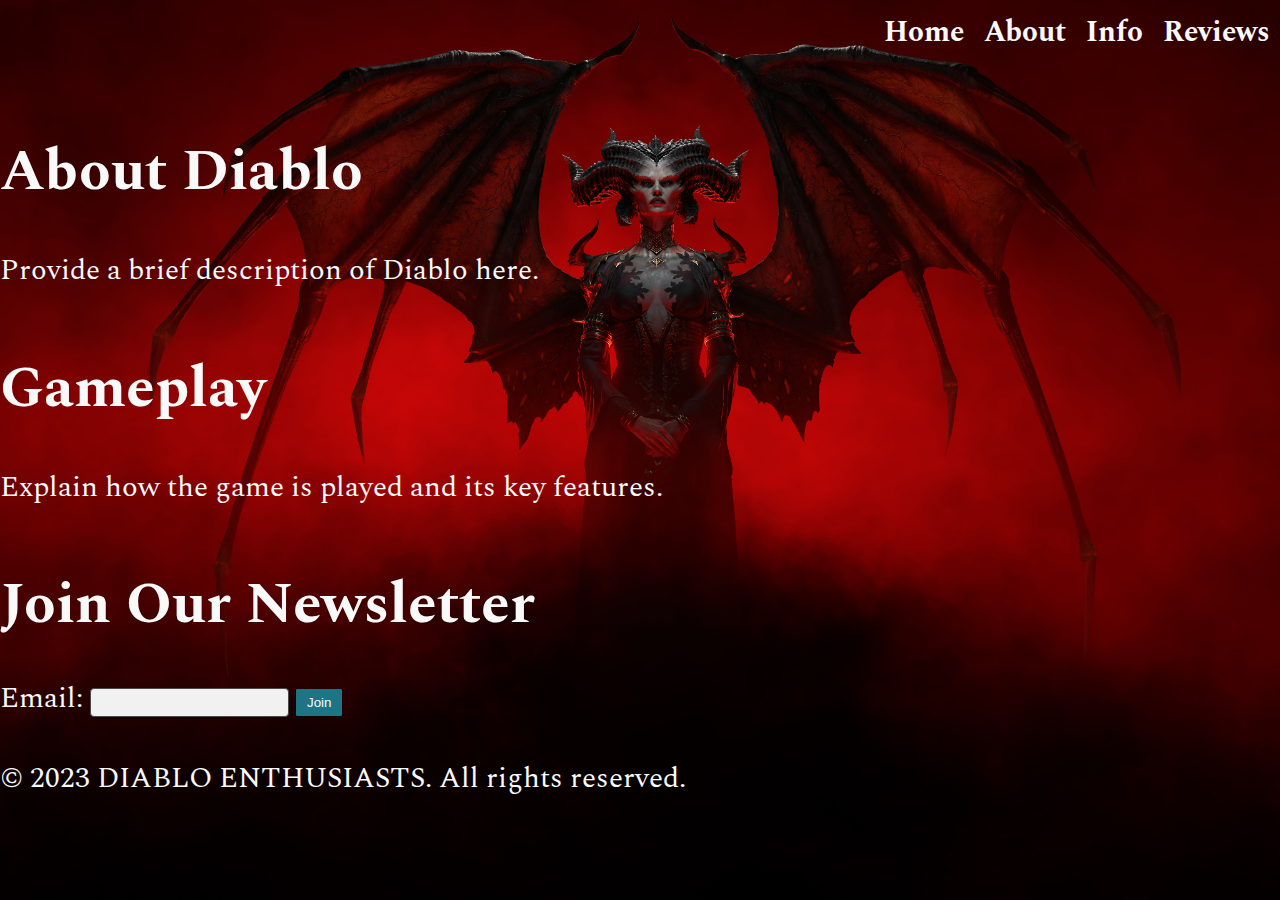
==== index.html @ 3d28d5b6 "update img" ====
<!DOCTYPE html>
<html lang="en">
<head>
    <meta charset="UTF-8">
    <meta http-equiv="X-UA-Compatible" content="IE=edge">
    <meta name="viewport" content="width=device-width, initial-scale=1.0">
    <title>Diablo</title>
    <link rel="stylesheet" href="css/styles.css">
    <link href="https://fonts.googleapis.com/css2?family=Spectral:wght@400;700&display=swap" rel="stylesheet">

</head>
<body>
    <div class="top-bar">
        <nav class="navbar">
            <ul>
                <!-- Links for nav -->
                <li><a href="Home.html">Home</a></li>
                <li><a href="about.html">About</a></li>
                <li><a href="info.html">Info</a></li>
                <li><a href="reviews.html">Reviews</a></li>
            </ul>
        </nav>
    </div>

    <header>
    </header>

<script src="/js/data.js"></script>

    <!-- putting MEDIA HERE -->
    <section id="about">
        <h2>About Diablo</h2>
        <p>Provide a brief description of Diablo here.</p>
    </section>
    
    <section id="gameplay">
        <h2>Gameplay</h2>
        <p>Explain how the game is played and its key features.</p>
    </section>
    
    <section id="screenshots">
        <!-- <h2>Screenshots and Media</h2>
        <img src="screenshot1.jpg" alt="Screenshot 1">
        <img src="screenshot2.jpg" alt="Screenshot 2"> -->
        <!-- You can add more images, videos, or embeds here -->
    </section>
    
    <section id="newsletter">
        <h2>Join Our Newsletter</h2>
        <form id="newsletterForm" action="https://httpbin.org/post" method="POST">
            <label for="email">Email:</label>
            <input type="email" id="email" name="email" required>
            <input type="hidden" name="Sangjune Lee" value="Sangjune Lee">
            <button type="submit" id="joinButton">Join</button>
        </form>
    </section>
    
    <footer>
        <p>&copy; 2023 DIABLO ENTHUSIASTS. All rights reserved.</p>
    </footer>
    <script src="/js/data.js"></script>

</body>
</html>
---- css/styles.css ----
/* Sakura.css v1.3.1
 * ================
 * Minimal css theme.
 * Project: https://github.com/oxalorg/sakura/
 */
/* Body */
/*Top Bar*/
.top-bar {
    color: #f9f9f9;
    padding: 0;
}

/*Nav Bar*/
.navbar {
    background-color: transparent;
    padding: 10px;
    display: flex; /* Use flexbox for alignment */
    justify-content: flex-end; /* Align items to the right */
}

.navbar ul {
    list-style: none;
    margin: 0;
    padding: 0;
    display: flex; /* Use flexbox for alignment */
    align-items: center; /* Center vertically within the navbar */
}

.navbar li {
    margin-right: 20px;
    display: inline;
}

.navbar a {
    text-decoration: none;
    color: #f9f9f9;
    font-weight: bold;
}

.navbar a:hover {
    color: #982c61;
}

.top-bar, .navbar {
    top: 0;
    width: 100%;
}
ul {
    list-style-type: none;
    margin: 0;
    padding: 0;
  }
/*Body*/

body {
    margin-top: 70px; /* Adjust this value to match the combined heights of the top bar and navbar */
    padding-top: 30px; /* Add padding to content to prevent overlap */
}

body {
    background: url('./Lilith.jpg') no-repeat center center fixed;
    background-size: cover;
    color: #f9f9f9;
    margin: 0;
    padding: 0;
    font-size: 1.8rem;
    line-height: 1.618;
    font-family: 'Spectral', serif;}

h1, h2, h3, h4, h5, h6 {
    font-family: 'Spectral', serif;    font-weight: 700;
    margin-top: 3rem;
    margin-bottom: 1.5rem;
}

h1 { font-size: 2.35em; }
h2 { font-size: 2em; }
h3 { font-size: 1.75em; }
h4 { font-size: 1.5em; }
h5 { font-size: 1.25em; }
h6 { font-size: 1em; }

p { margin-bottom: 2.5rem; }

a { text-decoration: none; color: #1d7484; }
a:hover { color: #982c61; }

ul { padding-left: 1.4em; margin-bottom: 2.5rem; }
li { margin-bottom: 0.4em; }

blockquote {
    margin-left: 0;
    padding: 0.8em;
    border-left: 5px solid #1d7484;
    margin-bottom: 2.5rem;
    background-color: #f1f1f1;
}

img, video { max-width: 100%; margin-bottom: 2.5rem; }

/* Buttons */
.button, button, input[type="submit"], input[type="reset"], input[type="button"] {
    display: inline-block;
    padding: 5px 10px;
    text-align: center;
    text-decoration: none;
    white-space: nowrap;
    background-color: #1d7484;
    color: #f9f9f9;
    border: 1px solid #1d7484;
    cursor: pointer;
    border-radius: 1px;
    box-sizing: border-box;
}

.button:focus:enabled, .button:hover:enabled,
button:focus:enabled, button:hover:enabled,
input[type="submit"]:focus:enabled, input[type="submit"]:hover:enabled,
input[type="reset"]:focus:enabled, input[type="reset"]:hover:enabled,
input[type="button"]:focus:enabled, input[type="button"]:hover:enabled {
    background-color: #982c61;
    border-color: #982c61;
    color: #f9f9f9;
    outline: 0;
}

/* Form Elements */
input, textarea {
    border: 1px solid #4a4a4a;
    color: #4a4a4a;
    padding: 6px 10px;
    margin-bottom: 10px;
    background-color: #f1f1f1;
    border-radius: 4px;
    box-sizing: border-box;
}

input:focus, textarea:focus {
    border: 1px solid #1d7484;
    outline: 0;
}

/* Miscellaneous */
hr { border-color: #1d7484; }
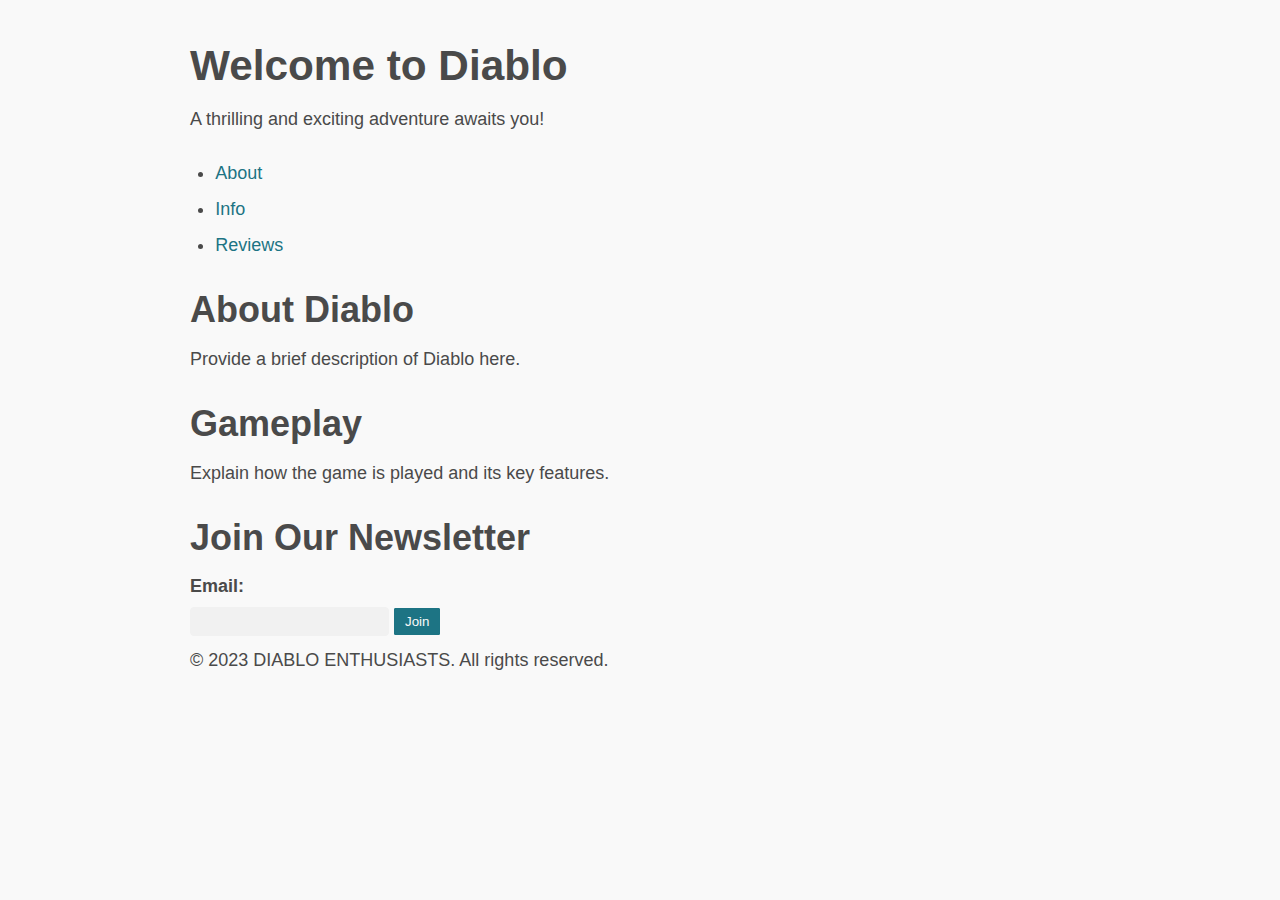
==== commit f685733a: "update" ====
--- a/index.html
+++ b/index.html
@@ -6,27 +6,22 @@
     <meta name="viewport" content="width=device-width, initial-scale=1.0">
     <title>Diablo</title>
     <link rel="stylesheet" href="css/styles.css">
-    <link href="https://fonts.googleapis.com/css2?family=Spectral:wght@400;700&display=swap" rel="stylesheet">
-
 </head>
 <body>
-    <div class="top-bar">
-        <nav class="navbar">
-            <ul>
-                <!-- Links for nav -->
-                <li><a href="Home.html">Home</a></li>
-                <li><a href="about.html">About</a></li>
-                <li><a href="info.html">Info</a></li>
-                <li><a href="reviews.html">Reviews</a></li>
-            </ul>
-        </nav>
-    </div>
+    <header>
+        <h1>Welcome to Diablo</h1>
+        <p>A thrilling and exciting adventure awaits you!</p>
+    </header>
+    <script src="/js/data.js"></script>
 
-    <header>
-    </header>
-
-<script src="/js/data.js"></script>
-
+    <nav>
+        <ul>
+            <!-- Links for nav -->
+            <li><a href="about.html">About</a></li>
+            <li><a href="info.html">Info</a></li>
+            <li><a href="reviews.html">Reviews</a></li>
+        </ul>
+    </nav>
     <!-- putting MEDIA HERE -->
     <section id="about">
         <h2>About Diablo</h2>
--- a/css/styles.css
+++ b/css/styles.css
@@ -1,106 +1,197 @@
-
 /* Sakura.css v1.3.1
  * ================
  * Minimal css theme.
  * Project: https://github.com/oxalorg/sakura/
  */
 /* Body */
-/*Top Bar*/
-.top-bar {
-    color: #f9f9f9;
-    padding: 0;
-}
-
-/*Nav Bar*/
-.navbar {
-    background-color: transparent;
-    padding: 10px;
-    display: flex; /* Use flexbox for alignment */
-    justify-content: flex-end; /* Align items to the right */
-}
-
-.navbar ul {
-    list-style: none;
-    margin: 0;
-    padding: 0;
-    display: flex; /* Use flexbox for alignment */
-    align-items: center; /* Center vertically within the navbar */
-}
-
-.navbar li {
-    margin-right: 20px;
-    display: inline;
-}
-
-.navbar a {
-    text-decoration: none;
-    color: #f9f9f9;
-    font-weight: bold;
-}
-
-.navbar a:hover {
-    color: #982c61;
-}
-
-.top-bar, .navbar {
-    top: 0;
-    width: 100%;
-}
-ul {
-    list-style-type: none;
-    margin: 0;
-    padding: 0;
-  }
-/*Body*/
-
-body {
-    margin-top: 70px; /* Adjust this value to match the combined heights of the top bar and navbar */
-    padding-top: 30px; /* Add padding to content to prevent overlap */
-}
-
-body {
-    background: url('./Lilith.jpg') no-repeat center center fixed;
-    background-size: cover;
-    color: #f9f9f9;
-    margin: 0;
-    padding: 0;
+html {
+    font-size: 62.5%;
+    font-family: -apple-system, BlinkMacSystemFont, "Segoe UI", Roboto, "Helvetica Neue", Arial,
+      "Noto Sans", sans-serif;
+  }
+  
+  body {
     font-size: 1.8rem;
     line-height: 1.618;
-    font-family: 'Spectral', serif;}
-
-h1, h2, h3, h4, h5, h6 {
-    font-family: 'Spectral', serif;    font-weight: 700;
+    max-width: 50em;
+    margin: auto;
+    color: #4a4a4a;
+    background-color: #f9f9f9;
+    padding: 13px;
+  }
+  
+  @media (max-width: 684px) {
+    body {
+      font-size: 1.53rem;
+    }
+  }
+  
+  @media (max-width: 382px) {
+    body {
+      font-size: 1.35rem;
+    }
+  }
+  
+  h1,
+  h2,
+  h3,
+  h4,
+  h5,
+  h6 {
+    line-height: 1.1;
+    font-family: -apple-system, BlinkMacSystemFont, "Segoe UI", Roboto, "Helvetica Neue", Arial,
+      "Noto Sans", sans-serif;
+    font-weight: 700;
     margin-top: 3rem;
     margin-bottom: 1.5rem;
-}
-
-h1 { font-size: 2.35em; }
-h2 { font-size: 2em; }
-h3 { font-size: 1.75em; }
-h4 { font-size: 1.5em; }
-h5 { font-size: 1.25em; }
-h6 { font-size: 1em; }
-
-p { margin-bottom: 2.5rem; }
-
-a { text-decoration: none; color: #1d7484; }
-a:hover { color: #982c61; }
-
-ul { padding-left: 1.4em; margin-bottom: 2.5rem; }
-li { margin-bottom: 0.4em; }
-
-blockquote {
-    margin-left: 0;
-    padding: 0.8em;
+    overflow-wrap: break-word;
+    word-wrap: break-word;
+    -ms-word-break: break-all;
+    word-break: break-word;
+  }
+  
+  h1 {
+    font-size: 2.35em;
+  }
+  
+  h2 {
+    font-size: 2em;
+  }
+  
+  h3 {
+    font-size: 1.75em;
+  }
+  
+  h4 {
+    font-size: 1.5em;
+  }
+  
+  h5 {
+    font-size: 1.25em;
+  }
+  
+  h6 {
+    font-size: 1em;
+  }
+  
+  p {
+    margin-top: 0px;
+    margin-bottom: 2.5rem;
+  }
+  
+  small,
+  sub,
+  sup {
+    font-size: 75%;
+  }
+  
+  hr {
+    border-color: #1d7484;
+  }
+  
+  a {
+    text-decoration: none;
+    color: #1d7484;
+  }
+  a:hover {
+    color: #982c61;
+    border-bottom: 2px solid #4a4a4a;
+  }
+  a:visited {
+    color: #144f5a;
+  }
+  
+  ul {
+    padding-left: 1.4em;
+    margin-top: 0px;
+    margin-bottom: 2.5rem;
+  }
+  
+  li {
+    margin-bottom: 0.4em;
+  }
+  
+  blockquote {
+    margin-left: 0px;
+    margin-right: 0px;
+    padding-left: 1em;
+    padding-top: 0.8em;
+    padding-bottom: 0.8em;
+    padding-right: 0.8em;
     border-left: 5px solid #1d7484;
     margin-bottom: 2.5rem;
     background-color: #f1f1f1;
-}
-
-img, video { max-width: 100%; margin-bottom: 2.5rem; }
-
-/* Buttons */
-.button, button, input[type="submit"], input[type="reset"], input[type="button"] {
+  }
+  
+  blockquote p {
+    margin-bottom: 0;
+  }
+  
+  img,
+  video {
+    height: auto;
+    max-width: 100%;
+    margin-top: 0px;
+    margin-bottom: 2.5rem;
+  }
+  
+  /* Pre and Code */
+  pre {
+    background-color: #f1f1f1;
+    display: block;
+    padding: 1em;
+    overflow-x: auto;
+    margin-top: 0px;
+    margin-bottom: 2.5rem;
+    font-size: 0.9em;
+  }
+  
+  code {
+    font-size: 0.9em;
+    padding: 0 0.5em;
+    background-color: #f1f1f1;
+    white-space: pre-wrap;
+  }
+  
+  pre > code {
+    padding: 0;
+    background-color: transparent;
+    white-space: pre;
+    font-size: 1em;
+  }
+  
+  /* Tables */
+  table {
+    text-align: justify;
+    width: 100%;
+    border-collapse: collapse;
+  }
+  
+  td,
+  th {
+    padding: 0.5em;
+    border-bottom: 1px solid #f1f1f1;
+  }
+  
+  /* Buttons, forms and input */
+  input,
+  textarea {
+    border: 1px solid #4a4a4a;
+  }
+  input:focus,
+  textarea:focus {
+    border: 1px solid #1d7484;
+  }
+  
+  textarea {
+    width: 100%;
+  }
+  
+  .button,
+  button,
+  input[type="submit"],
+  input[type="reset"],
+  input[type="button"] {
     display: inline-block;
     padding: 5px 10px;
     text-align: center;
@@ -108,38 +199,64 @@
     white-space: nowrap;
     background-color: #1d7484;
     color: #f9f9f9;
+    border-radius: 1px;
     border: 1px solid #1d7484;
     cursor: pointer;
-    border-radius: 1px;
     box-sizing: border-box;
-}
-
-.button:focus:enabled, .button:hover:enabled,
-button:focus:enabled, button:hover:enabled,
-input[type="submit"]:focus:enabled, input[type="submit"]:hover:enabled,
-input[type="reset"]:focus:enabled, input[type="reset"]:hover:enabled,
-input[type="button"]:focus:enabled, input[type="button"]:hover:enabled {
+  }
+  .button[disabled],
+  button[disabled],
+  input[type="submit"][disabled],
+  input[type="reset"][disabled],
+  input[type="button"][disabled] {
+    cursor: default;
+    opacity: 0.5;
+  }
+  .button:focus:enabled,
+  .button:hover:enabled,
+  button:focus:enabled,
+  button:hover:enabled,
+  input[type="submit"]:focus:enabled,
+  input[type="submit"]:hover:enabled,
+  input[type="reset"]:focus:enabled,
+  input[type="reset"]:hover:enabled,
+  input[type="button"]:focus:enabled,
+  input[type="button"]:hover:enabled {
     background-color: #982c61;
     border-color: #982c61;
     color: #f9f9f9;
     outline: 0;
-}
-
-/* Form Elements */
-input, textarea {
-    border: 1px solid #4a4a4a;
+  }
+  
+  textarea,
+  select,
+  input {
     color: #4a4a4a;
     padding: 6px 10px;
+    /* The 6px vertically centers text on FF, ignored by Webkit */
     margin-bottom: 10px;
     background-color: #f1f1f1;
+    border: 1px solid #f1f1f1;
     border-radius: 4px;
+    box-shadow: none;
     box-sizing: border-box;
-}
-
-input:focus, textarea:focus {
+  }
+  textarea:focus,
+  select:focus,
+  input:focus {
     border: 1px solid #1d7484;
     outline: 0;
-}
-
-/* Miscellaneous */
-hr { border-color: #1d7484; }
+  }
+  
+  input[type="checkbox"]:focus {
+    outline: 1px dotted #1d7484;
+  }
+  
+  label,
+  legend,
+  fieldset {
+    display: block;
+    margin-bottom: 0.5rem;
+    font-weight: 600;
+  }
+  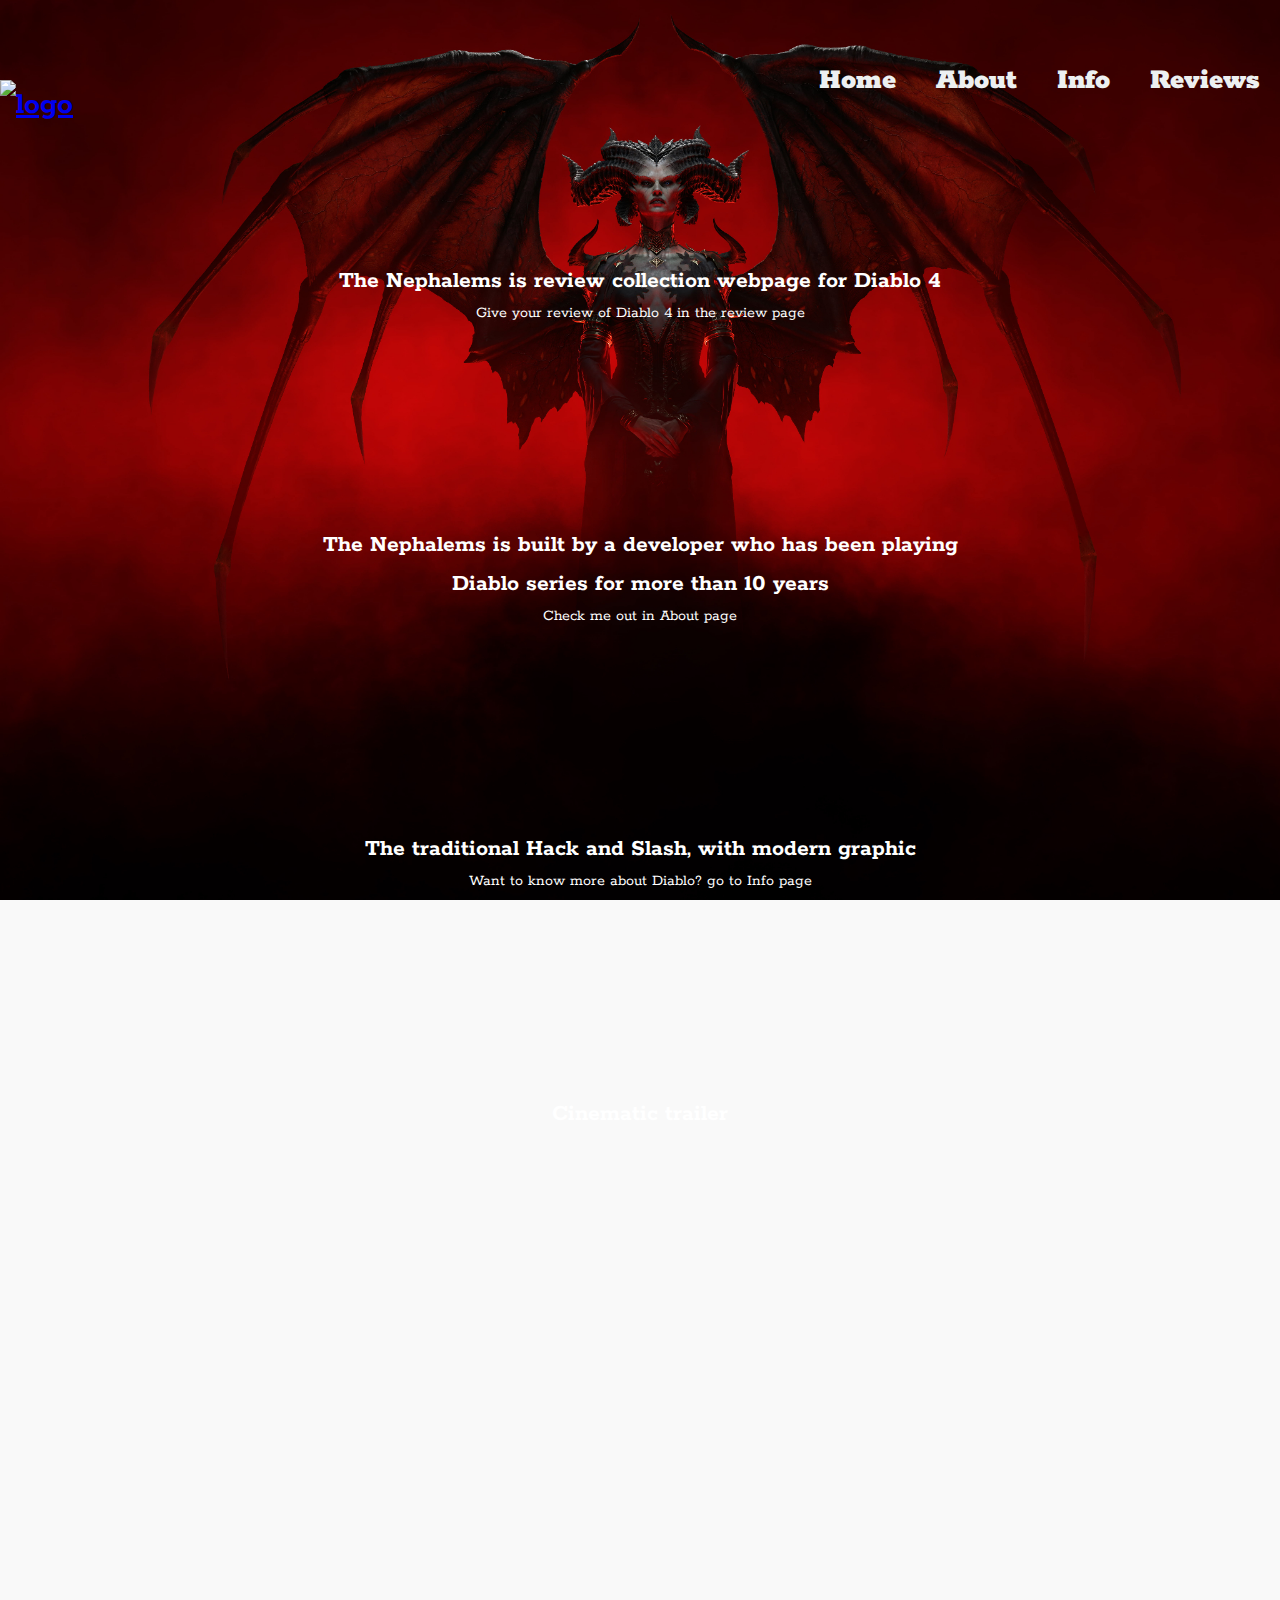
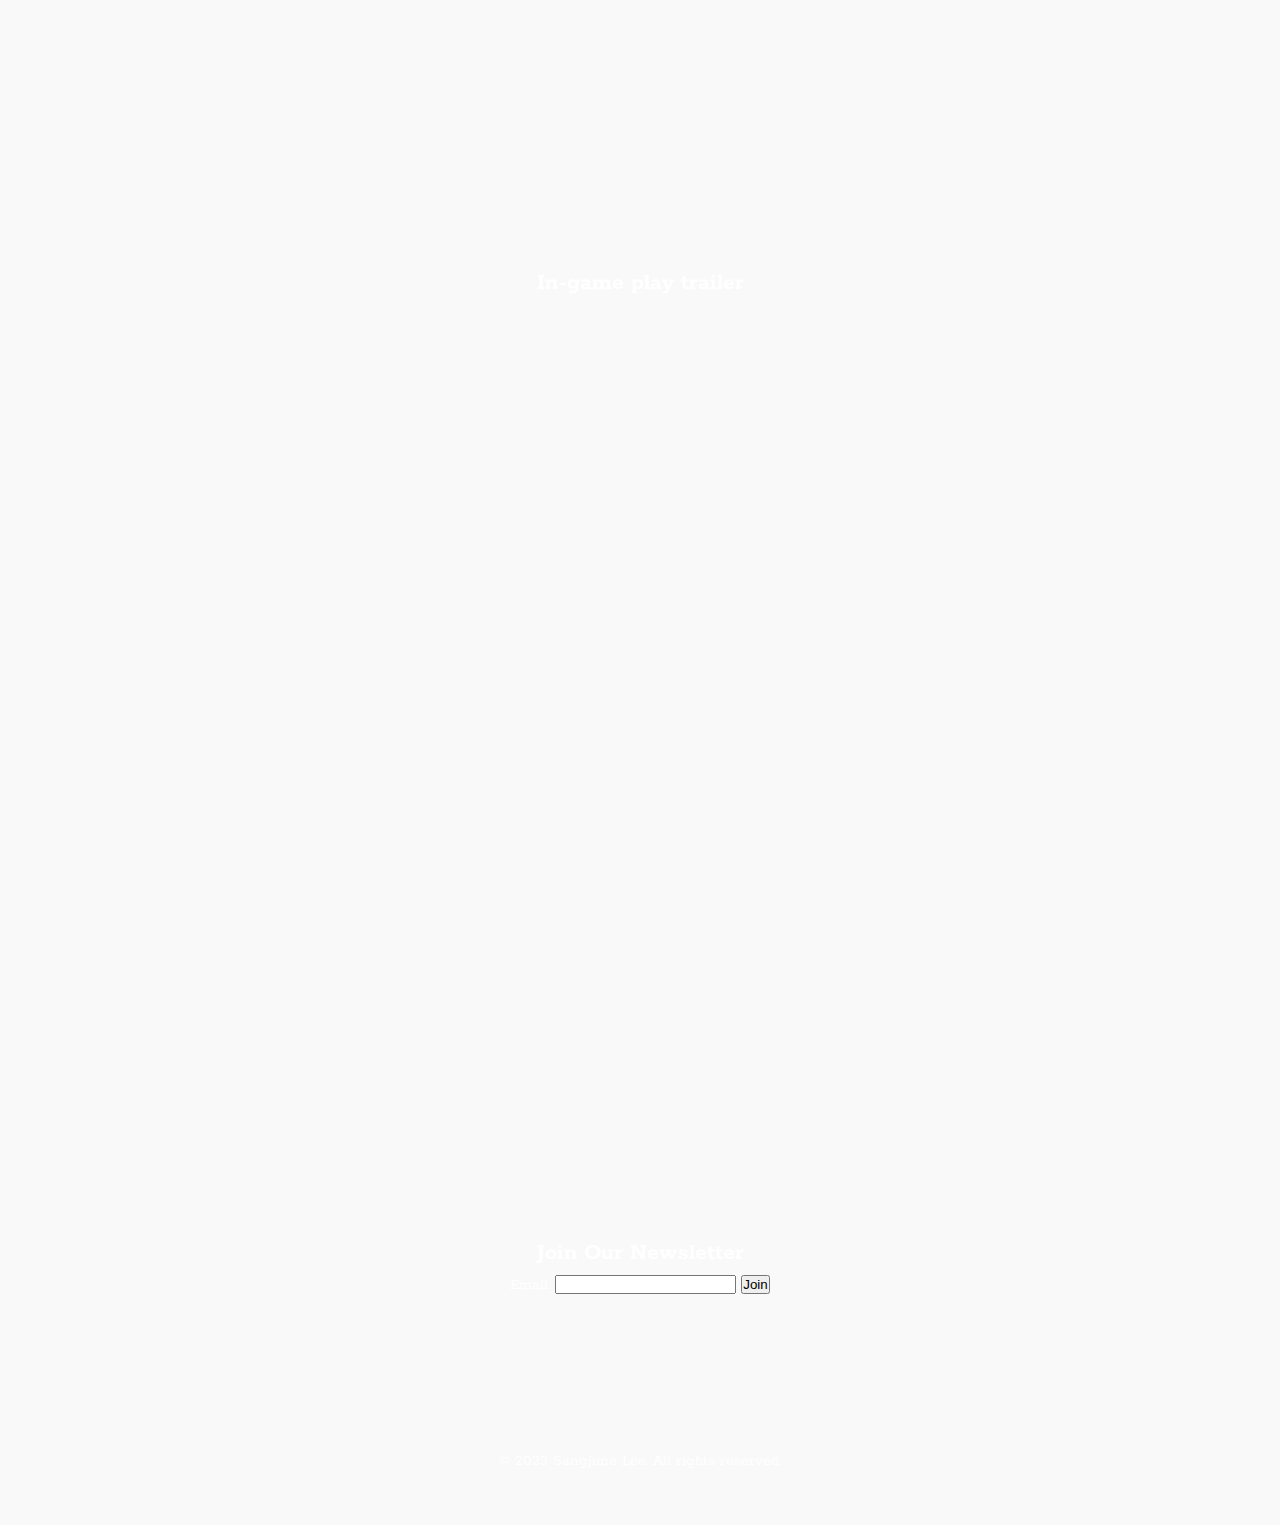
==== commit 2ba69ef3: "update" ====
--- a/index.html
+++ b/index.html
@@ -4,58 +4,85 @@
     <meta charset="UTF-8">
     <meta http-equiv="X-UA-Compatible" content="IE=edge">
     <meta name="viewport" content="width=device-width, initial-scale=1.0">
-    <title>Diablo</title>
-    <link rel="stylesheet" href="css/styles.css">
-</head>
-<body>
-    <header>
-        <h1>Welcome to Diablo</h1>
-        <p>A thrilling and exciting adventure awaits you!</p>
-    </header>
-    <script src="/js/data.js"></script>
 
-    <nav>
-        <ul>
-            <!-- Links for nav -->
-            <li><a href="about.html">About</a></li>
-            <li><a href="info.html">Info</a></li>
-            <li><a href="reviews.html">Reviews</a></li>
-        </ul>
-    </nav>
-    <!-- putting MEDIA HERE -->
-    <section id="about">
-        <h2>About Diablo</h2>
-        <p>Provide a brief description of Diablo here.</p>
-    </section>
-    
-    <section id="gameplay">
-        <h2>Gameplay</h2>
-        <p>Explain how the game is played and its key features.</p>
-    </section>
-    
-    <section id="screenshots">
-        <!-- <h2>Screenshots and Media</h2>
-        <img src="screenshot1.jpg" alt="Screenshot 1">
-        <img src="screenshot2.jpg" alt="Screenshot 2"> -->
-        <!-- You can add more images, videos, or embeds here -->
-    </section>
-    
-    <section id="newsletter">
-        <h2>Join Our Newsletter</h2>
-        <form id="newsletterForm" action="https://httpbin.org/post" method="POST">
-            <label for="email">Email:</label>
-            <input type="email" id="email" name="email" required>
-            <input type="hidden" name="Sangjune Lee" value="Sangjune Lee">
-            <button type="submit" id="joinButton">Join</button>
-        </form>
-    </section>
-    
-    <footer>
-        <p>&copy; 2023 DIABLO ENTHUSIASTS. All rights reserved.</p>
-    </footer>
-    <script src="/js/data.js"></script>
-
-</body>
-</html>
+    <!-- WEB TITLE -->
+    <title>The Nephalems</title>
+    <!-- CSS -->
+    <link rel="stylesheet" href="css/styles.css"> 
+    <!-- FAVICON -->
+    <link rel="icon" type="image/png" href="./css/pngwing.com.png">
+    <!-- google fonts -->
+    <link href="https://fonts.googleapis.com/css2?family=Rokkitt:wght@400;700&display=swap" rel="stylesheet">
 
 
+</head>
+
+        <header>
+            <h1>
+                <a href ="index.html" ><img src ="./css/Diablo_Logo.png"  alt = "logo" class= "logo-img"></a>
+            </h1>
+        <nav>
+            <ul class = "nav__links">
+                <li><a href="index.html">Home</a></li>
+                <li><a href="about.html">About</a></li>
+                <li><a href="info.html">Info</a></li>
+                <li><a href="reviews.html">Reviews</a></li>
+            </ul>
+        </nav>
+        </header>
+
+
+
+
+        <body>
+
+        
+            <section id="leave-review" class="content-section">
+                <h2>The Nephalems is review collection webpage for Diablo 4</h2>
+                <p>Give your review of Diablo 4 in the review page</p>
+            </section>
+
+            <section id="about-description" class="content-section">
+                <h2>The Nephalems is built by a developer who has been playing</h2>
+                <h2>Diablo series for more than 10 years</h2>
+
+                <p>Check me out in About page</p>
+            </section>
+
+
+            <section id="learn-play" class="content-section">
+                <h2>The traditional Hack and Slash, with modern graphic</h2>
+                <p>Want to know more about Diablo? go to Info page</p>
+            </section>
+        
+    
+
+            <section id="video" class="content-section">
+                <h2>Cinematic trailer</h2>
+                <div class="video-wrapper">
+                    <iframe width="1267" height="721" src="https://www.youtube.com/embed/9bRWIdOMfro" title="Diablo IV Announce Cinematic | By Three They Come" frameborder="0" allow="accelerometer; autoplay; clipboard-write; encrypted-media; gyroscope; picture-in-picture; web-share" allowfullscreen></iframe> 
+                </div>
+                <h2>In-game play trailer</h2>
+                <div class="video-wrapper">
+                    <iframe width="1267" height="721" src="https://www.youtube.com/embed/7RdDpqCmjb4" title="Diablo IV Official Gameplay Trailer" frameborder="0" allow="accelerometer; autoplay; clipboard-write; encrypted-media; gyroscope; picture-in-picture; web-share" allowfullscreen></iframe>                </div>
+            </section>
+        
+            <section id="newsletter" class="content-section">
+                <h2>Join Our Newsletter</h2>
+                <form id="newsletterForm" action="https://httpbin.org/post" method="POST">
+                    <label for="email">Email:</label>
+                    <input type="email" id="email" name="email" required>
+                    <input type="hidden" name="Sangjune Lee" value="Sangjune Lee">
+                    <button type="submit" id="joinButton">Join</button>
+                </form>
+            </section>
+        </body>
+        
+        <footer>
+            <p>&copy; 2023 Sangjune Lee. All rights reserved.</p>
+        </footer>
+        <script src="/js/data.js"></script>
+        </html>
+        
+
+
--- a/css/styles.css
+++ b/css/styles.css
@@ -2,261 +2,179 @@
  * ================
  * Minimal css theme.
  * Project: https://github.com/oxalorg/sakura/
+favicon diablo log from https://www.pngwing.com/en/free-png-nlrpl
+lilith image from https://www.wallpaperflare.com/diablo-4-lilith-diablo-blizzard-entertainment-wallpaper-yjbus
+diable logo image from https://blizzard.gamespress.com/BlizzConline-Co-Streamer-Asset-Pack
+History full image from https://www.purediablo.com/the-diablo-history-timeline
+Lilith and inarius pic is form https://www.mirror.co.uk/gaming/diablo-4-should-offline-mode-30363158
+Fieldboss image from https://cdn.vox-cdn.com/thumbor/OQXvMt4ETDN_Bk5_22YRdFwVL-s=/0x0:7296x4416/920x613/filters:focal(3065x1625:4231x2791):format(webp)/cdn.vox-cdn.com/uploads/chorus_image/image/65615824/Combat_Scosglen_Multiplayer_World_Boss_png_jpgcopy.0.jpg
  */
-/* Body */
-html {
-    font-size: 62.5%;
-    font-family: -apple-system, BlinkMacSystemFont, "Segoe UI", Roboto, "Helvetica Neue", Arial,
-      "Noto Sans", sans-serif;
+ /* Reset default margin and padding for all elements */
+/* Reset default margin and padding for all elements */
+* {
+  margin: 0;
+  padding: 0;
+  box-sizing: border-box;
+}
+
+/* Body styles */
+body {
+  font-family: "Rokkitt", sans-serif;
+  font-size: 1.0rem;
+  line-height: 1.618;
+  color: #FFFFFF;
+  background-image: url('/css/Lilith.jpg');
+  background-color: #f9f9f9;
+  background-repeat: no-repeat;
+  background-size: cover; /* Resize background image to cover entire container */
+  background-position: center center; /* Center the background image */
+  background-attachment: fixed; /* Prevent background from scrolling */
+  margin: 0; /* Remove default margin */
+}
+
+/* Header styles */
+header {
+  display: flex;
+  justify-content: space-between;
+  align-items: center;
+  padding: 30px 0;
+}
+
+/* Logo image styles */
+.logo-img {
+  margin-top: 50px;
+  width: 400px;
+  height: auto;
+}
+
+/* Navigation styles */
+.nav__links a,
+.cta,
+.overlay__content a {
+  font-weight: 1000;
+  color: #edf0f1;
+  text-decoration: none;
+}
+
+.nav__links {
+  list-style: none;
+  display: flex;
+  font-size: 30px;
+}
+
+.nav__links li {
+  padding: 0 20px;
+}
+
+.nav__links li a {
+  transition: all 0.3s ease 0s;
+}
+
+.nav__links li a:hover {
+  color: #0088a9;
+}
+
+/* Call to Action styles */
+.cta {
+  order: 2;
+  margin-left: 20px;
+  padding: 9px 25px;
+  background-color: rgba(0, 136, 169, 1);
+  border: none;
+  border-radius: 50px;
+  cursor: pointer;
+  transition: all 0.3s ease 0s;
+}
+
+.cta:hover {
+  background-color: rgba(0, 136, 169, 0.8);
+}
+
+/* Mobile Nav styles */
+.menu {
+  display: none;
+}
+
+/* Overlay styles */
+.overlay {
+  height: 100%;
+  width: 0;
+  position: fixed;
+  z-index: 1;
+  left: 0;
+  top: 0;
+  background-color: #24252a;
+  overflow-x: hidden;
+  transition: all 0.5s ease 0s;
+}
+
+.overlay--active {
+  width: 100%;
+}
+
+.overlay__content {
+  display: flex;
+  height: 100%;
+  flex-direction: column;
+  align-items: center;
+  justify-content: center;
+}
+
+.overlay a {
+  padding: 15px;
+  font-size: 36px;
+  display: block;
+  transition: all 0.3s ease 0s;
+}
+
+.overlay a:hover,
+.overlay a:focus {
+  color: #0088a9;
+}
+
+.overlay .close {
+  position: absolute;
+  top: 20px;
+  right: 45px;
+  font-size: 60px;
+  color: #edf0f1;
+}
+
+/* Responsive adjustments */
+@media screen and (max-height: 450px) {
+  .overlay a {
+    font-size: 20px;
   }
-  
-  body {
-    font-size: 1.8rem;
-    line-height: 1.618;
-    max-width: 50em;
-    margin: auto;
-    color: #4a4a4a;
-    background-color: #f9f9f9;
-    padding: 13px;
+  .overlay .close {
+    font-size: 40px;
+    top: 15px;
+    right: 35px;
   }
-  
-  @media (max-width: 684px) {
-    body {
-      font-size: 1.53rem;
-    }
-  }
-  
-  @media (max-width: 382px) {
-    body {
-      font-size: 1.35rem;
-    }
-  }
-  
-  h1,
-  h2,
-  h3,
-  h4,
-  h5,
-  h6 {
-    line-height: 1.1;
-    font-family: -apple-system, BlinkMacSystemFont, "Segoe UI", Roboto, "Helvetica Neue", Arial,
-      "Noto Sans", sans-serif;
-    font-weight: 700;
-    margin-top: 3rem;
-    margin-bottom: 1.5rem;
-    overflow-wrap: break-word;
-    word-wrap: break-word;
-    -ms-word-break: break-all;
-    word-break: break-word;
-  }
-  
-  h1 {
-    font-size: 2.35em;
-  }
-  
-  h2 {
-    font-size: 2em;
-  }
-  
-  h3 {
-    font-size: 1.75em;
-  }
-  
-  h4 {
-    font-size: 1.5em;
-  }
-  
-  h5 {
-    font-size: 1.25em;
-  }
-  
-  h6 {
-    font-size: 1em;
-  }
-  
-  p {
-    margin-top: 0px;
-    margin-bottom: 2.5rem;
-  }
-  
-  small,
-  sub,
-  sup {
-    font-size: 75%;
-  }
-  
-  hr {
-    border-color: #1d7484;
-  }
-  
-  a {
-    text-decoration: none;
-    color: #1d7484;
-  }
-  a:hover {
-    color: #982c61;
-    border-bottom: 2px solid #4a4a4a;
-  }
-  a:visited {
-    color: #144f5a;
-  }
-  
-  ul {
-    padding-left: 1.4em;
-    margin-top: 0px;
-    margin-bottom: 2.5rem;
-  }
-  
-  li {
-    margin-bottom: 0.4em;
-  }
-  
-  blockquote {
-    margin-left: 0px;
-    margin-right: 0px;
-    padding-left: 1em;
-    padding-top: 0.8em;
-    padding-bottom: 0.8em;
-    padding-right: 0.8em;
-    border-left: 5px solid #1d7484;
-    margin-bottom: 2.5rem;
-    background-color: #f1f1f1;
-  }
-  
-  blockquote p {
-    margin-bottom: 0;
-  }
-  
-  img,
-  video {
-    height: auto;
-    max-width: 100%;
-    margin-top: 0px;
-    margin-bottom: 2.5rem;
-  }
-  
-  /* Pre and Code */
-  pre {
-    background-color: #f1f1f1;
-    display: block;
-    padding: 1em;
-    overflow-x: auto;
-    margin-top: 0px;
-    margin-bottom: 2.5rem;
-    font-size: 0.9em;
-  }
-  
-  code {
-    font-size: 0.9em;
-    padding: 0 0.5em;
-    background-color: #f1f1f1;
-    white-space: pre-wrap;
-  }
-  
-  pre > code {
-    padding: 0;
-    background-color: transparent;
-    white-space: pre;
-    font-size: 1em;
-  }
-  
-  /* Tables */
-  table {
-    text-align: justify;
-    width: 100%;
-    border-collapse: collapse;
-  }
-  
-  td,
-  th {
-    padding: 0.5em;
-    border-bottom: 1px solid #f1f1f1;
-  }
-  
-  /* Buttons, forms and input */
-  input,
-  textarea {
-    border: 1px solid #4a4a4a;
-  }
-  input:focus,
-  textarea:focus {
-    border: 1px solid #1d7484;
-  }
-  
-  textarea {
-    width: 100%;
-  }
-  
-  .button,
-  button,
-  input[type="submit"],
-  input[type="reset"],
-  input[type="button"] {
-    display: inline-block;
-    padding: 5px 10px;
-    text-align: center;
-    text-decoration: none;
-    white-space: nowrap;
-    background-color: #1d7484;
-    color: #f9f9f9;
-    border-radius: 1px;
-    border: 1px solid #1d7484;
-    cursor: pointer;
-    box-sizing: border-box;
-  }
-  .button[disabled],
-  button[disabled],
-  input[type="submit"][disabled],
-  input[type="reset"][disabled],
-  input[type="button"][disabled] {
-    cursor: default;
-    opacity: 0.5;
-  }
-  .button:focus:enabled,
-  .button:hover:enabled,
-  button:focus:enabled,
-  button:hover:enabled,
-  input[type="submit"]:focus:enabled,
-  input[type="submit"]:hover:enabled,
-  input[type="reset"]:focus:enabled,
-  input[type="reset"]:hover:enabled,
-  input[type="button"]:focus:enabled,
-  input[type="button"]:hover:enabled {
-    background-color: #982c61;
-    border-color: #982c61;
-    color: #f9f9f9;
-    outline: 0;
-  }
-  
-  textarea,
-  select,
-  input {
-    color: #4a4a4a;
-    padding: 6px 10px;
-    /* The 6px vertically centers text on FF, ignored by Webkit */
-    margin-bottom: 10px;
-    background-color: #f1f1f1;
-    border: 1px solid #f1f1f1;
-    border-radius: 4px;
-    box-shadow: none;
-    box-sizing: border-box;
-  }
-  textarea:focus,
-  select:focus,
-  input:focus {
-    border: 1px solid #1d7484;
-    outline: 0;
-  }
-  
-  input[type="checkbox"]:focus {
-    outline: 1px dotted #1d7484;
-  }
-  
-  label,
-  legend,
-  fieldset {
-    display: block;
-    margin-bottom: 0.5rem;
-    font-weight: 600;
-  }
-  +}
+
+/* Content section styles */
+.content-section {
+  padding-top: 100px;
+  padding-bottom: 100px; /* Add padding to the bottom of content sections */
+}
+
+/* Section styles */
+section {
+  text-align: center;
+}
+
+/* Footer styles */
+footer {
+  text-align: center;
+  padding: 50px 0; /* Adjust padding for the footer */
+}
+/*Info page*/
+.zoomable-image {
+  max-width: 80%; /* Ensure the image fits within the container */
+  cursor: pointer;
+  transition: transform 0.3s ease-in-out;
+}
+
+.zoomed {
+  transform: scale(1.5); /* Zoom effect */
+}
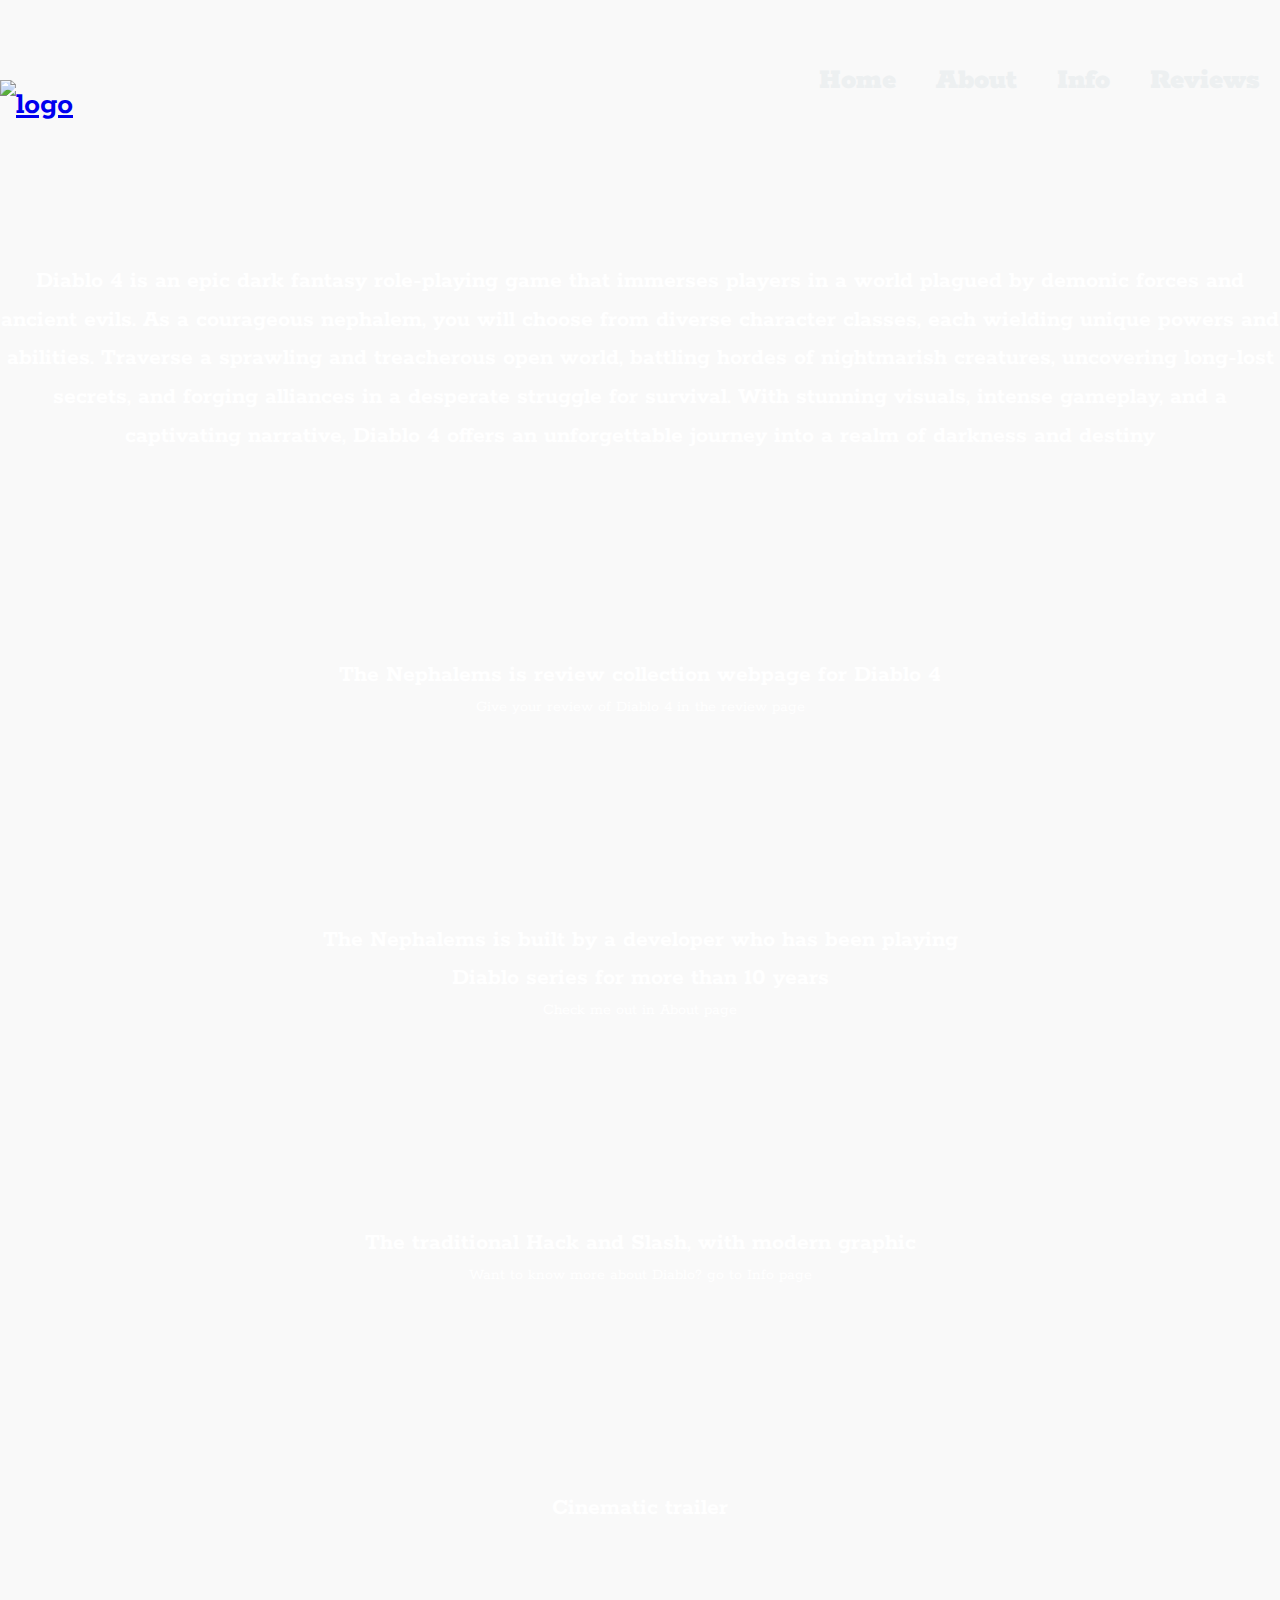
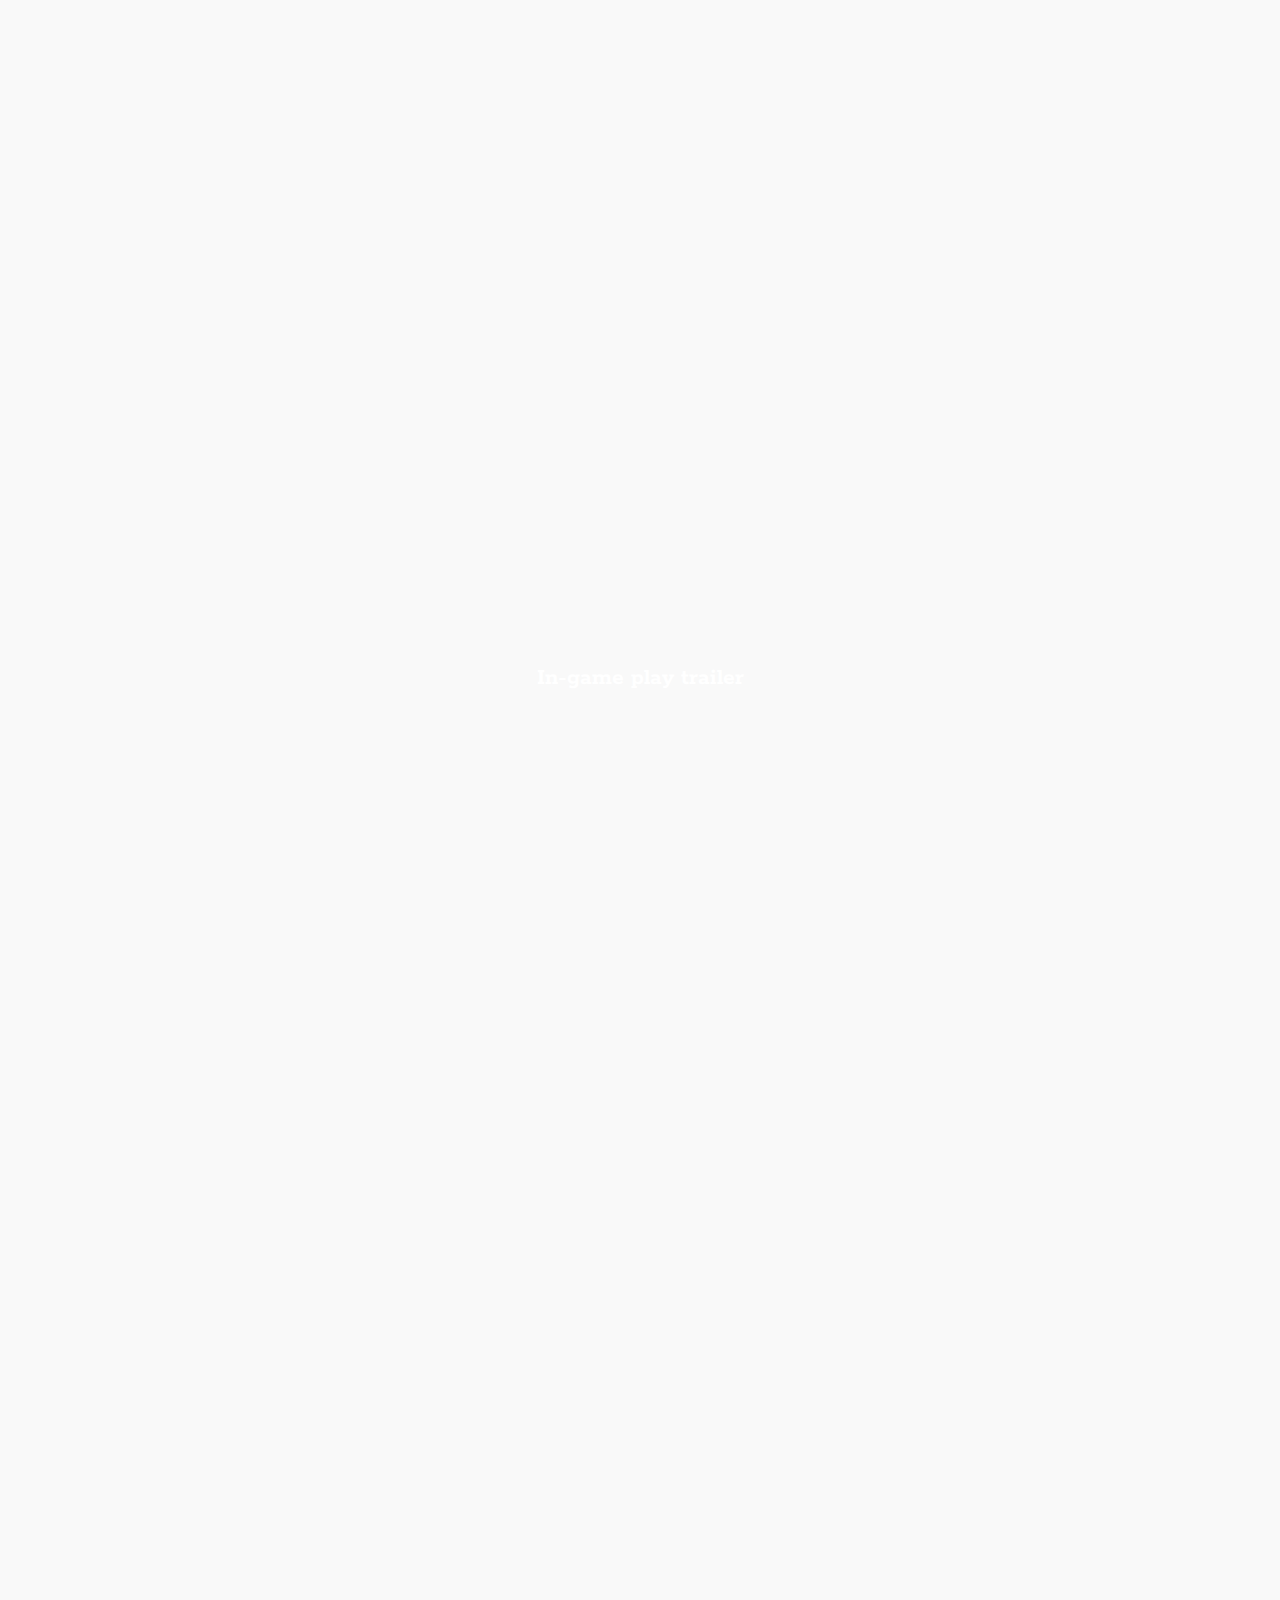
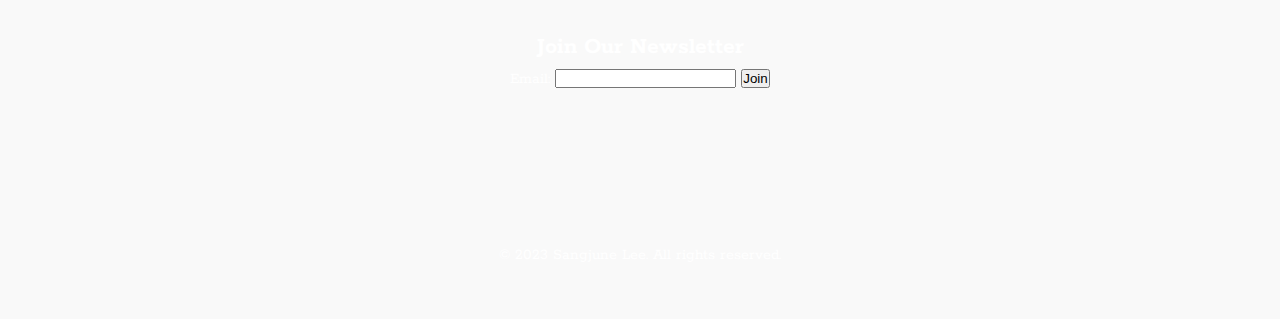
==== commit c179384e: "Update index.html" ====
--- a/index.html
+++ b/index.html
@@ -4,7 +4,6 @@
     <meta charset="UTF-8">
     <meta http-equiv="X-UA-Compatible" content="IE=edge">
     <meta name="viewport" content="width=device-width, initial-scale=1.0">
-
     <!-- WEB TITLE -->
     <title>The Nephalems</title>
     <!-- CSS -->
@@ -16,7 +15,6 @@
 
 
 </head>
-
         <header>
             <h1>
                 <a href ="index.html" ><img src ="./css/Diablo_Logo.png"  alt = "logo" class= "logo-img"></a>
@@ -31,12 +29,18 @@
         </nav>
         </header>
 
+        <body>
+<!-- texts for description and usages of website -->
+            <section id="short-desc" class="content-section">
+            <h2>Diablo 4 is an epic dark fantasy role-playing game that immerses players in a world
+                plagued by demonic forces and ancient evils. As a courageous nephalem, you will choose from 
+                diverse character classes, each wielding unique powers and abilities. Traverse a sprawling 
+                and treacherous open world, battling hordes of nightmarish creatures, uncovering long-lost secrets,
+                and forging alliances in a desperate struggle for survival. With stunning visuals, intense gameplay,
+                and a captivating narrative, Diablo 4 offers an unforgettable journey into a realm of darkness and destiny
+            </h2>
+            </section>
 
-
-
-        <body>
-
-        
             <section id="leave-review" class="content-section">
                 <h2>The Nephalems is review collection webpage for Diablo 4</h2>
                 <p>Give your review of Diablo 4 in the review page</p>
@@ -49,14 +53,11 @@
                 <p>Check me out in About page</p>
             </section>
 
-
             <section id="learn-play" class="content-section">
                 <h2>The traditional Hack and Slash, with modern graphic</h2>
                 <p>Want to know more about Diablo? go to Info page</p>
             </section>
-        
-    
-
+<!-- Videos from youtube -->
             <section id="video" class="content-section">
                 <h2>Cinematic trailer</h2>
                 <div class="video-wrapper">
@@ -81,7 +82,6 @@
         <footer>
             <p>&copy; 2023 Sangjune Lee. All rights reserved.</p>
         </footer>
-        <script src="/js/data.js"></script>
         </html>
         
 
--- a/css/styles.css
+++ b/css/styles.css
@@ -23,7 +23,7 @@
   font-size: 1.0rem;
   line-height: 1.618;
   color: #FFFFFF;
-  background-image: url('/css/Lilith.jpg');
+  background-image: url('/Lilith.jpg');
   background-color: #f9f9f9;
   background-repeat: no-repeat;
   background-size: cover; /* Resize background image to cover entire container */
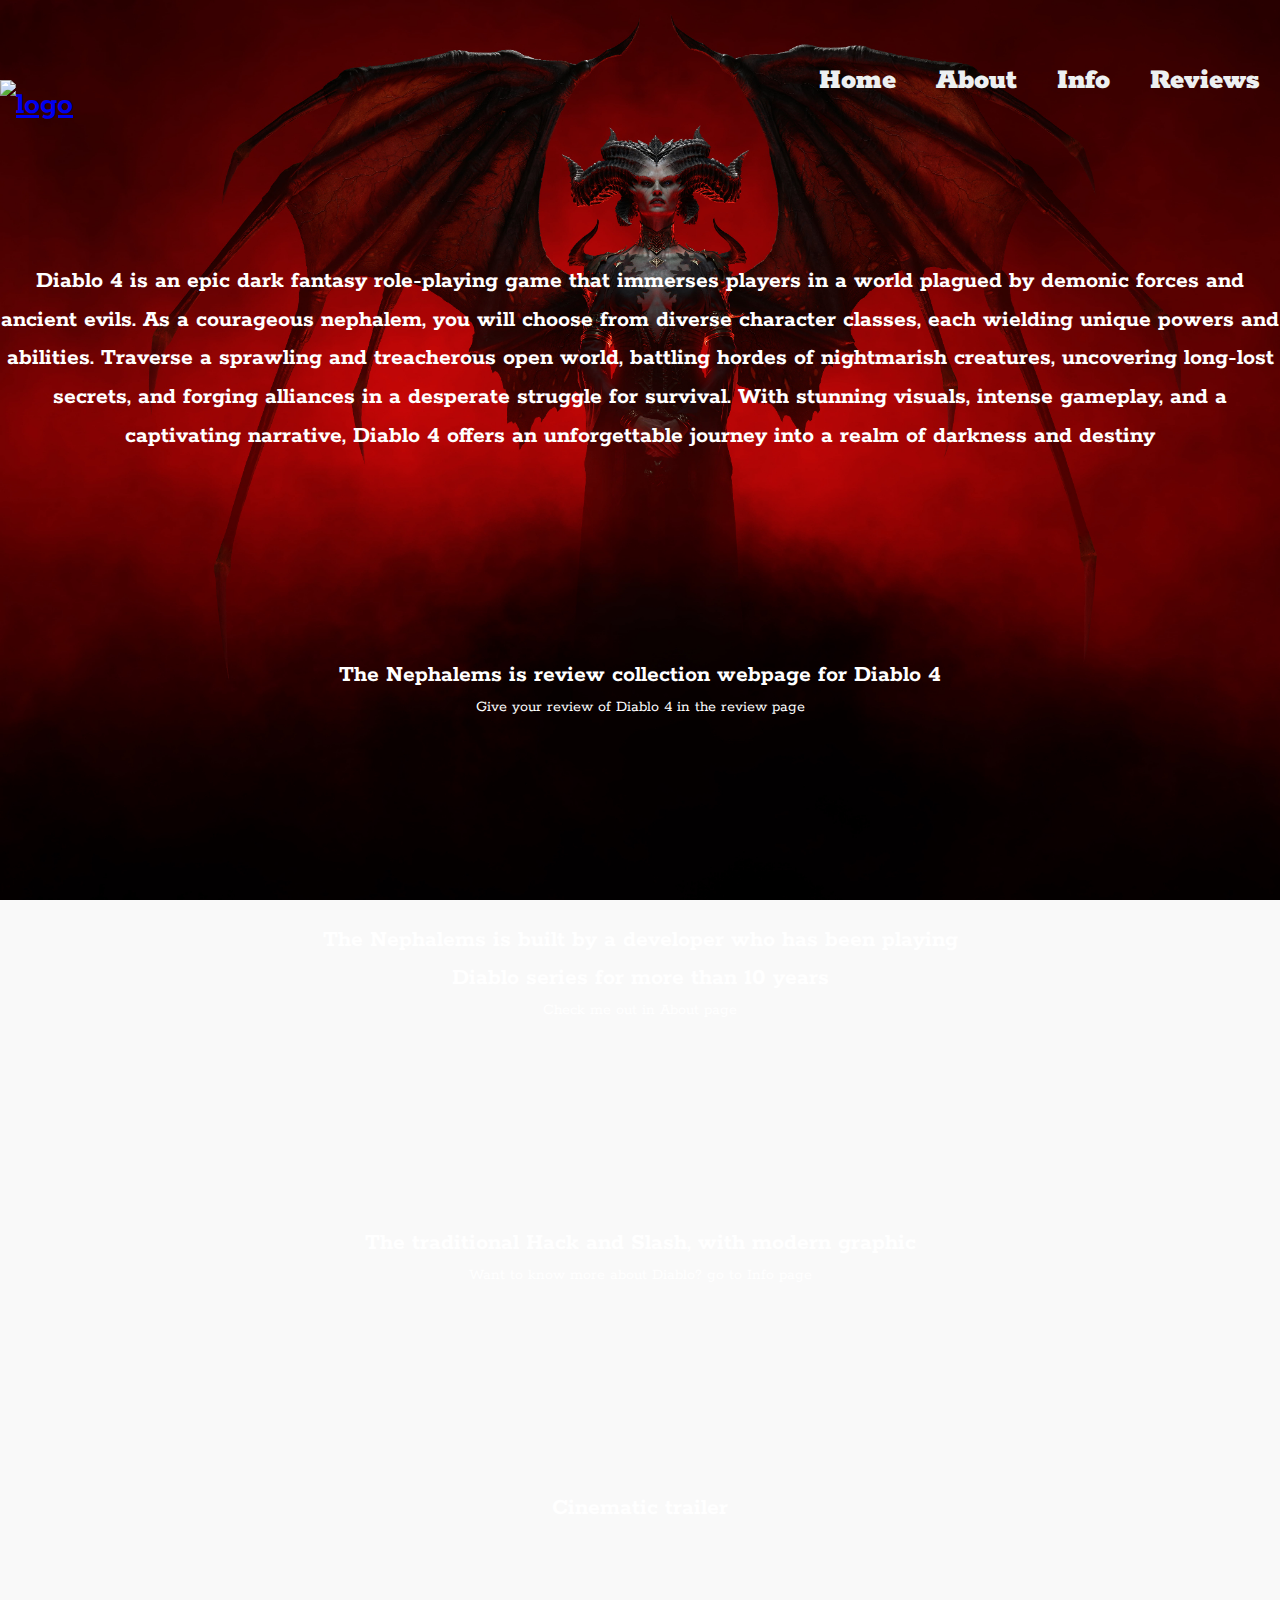
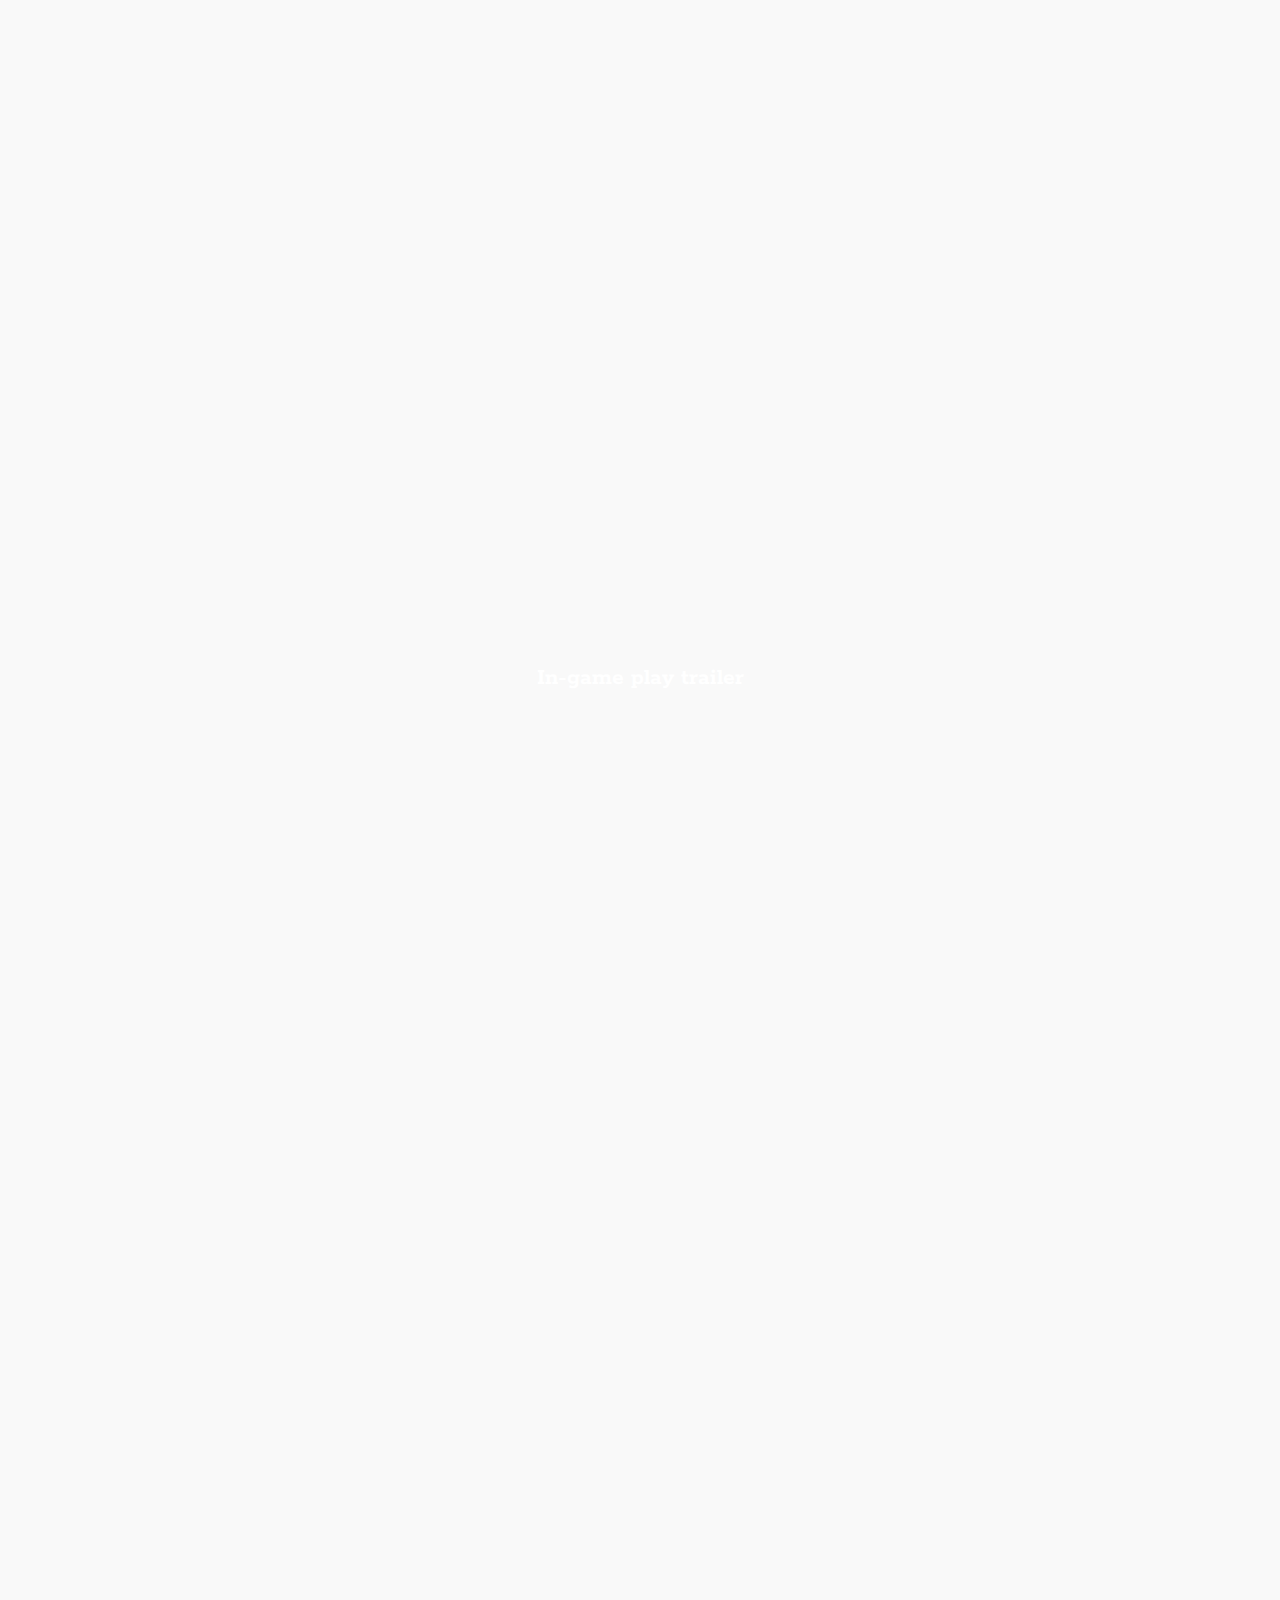
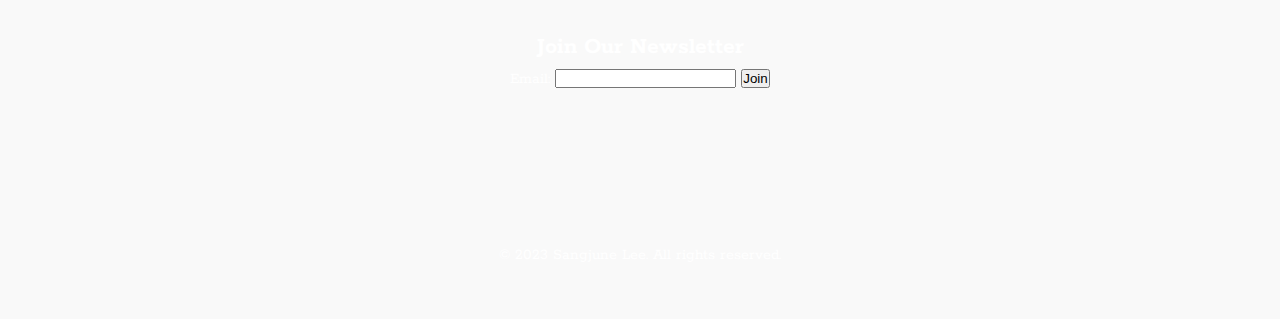
==== commit bdb49ff2: "update" ====
--- a/index.html
+++ b/index.html
@@ -17,7 +17,7 @@
 </head>
         <header>
             <h1>
-                <a href ="index.html" ><img src ="./css/Diablo_Logo.png"  alt = "logo" class= "logo-img"></a>
+                <a href ="index.html" ><img src ="../images/Diablo_Logo.png"  alt = "logo" class= "logo-img"></a>
             </h1>
         <nav>
             <ul class = "nav__links">
--- a/css/styles.css
+++ b/css/styles.css
@@ -23,7 +23,7 @@
   font-size: 1.0rem;
   line-height: 1.618;
   color: #FFFFFF;
-  background-image: url('/Lilith.jpg');
+  background-image: url('../images/Lilith.jpg');
   background-color: #f9f9f9;
   background-repeat: no-repeat;
   background-size: cover; /* Resize background image to cover entire container */
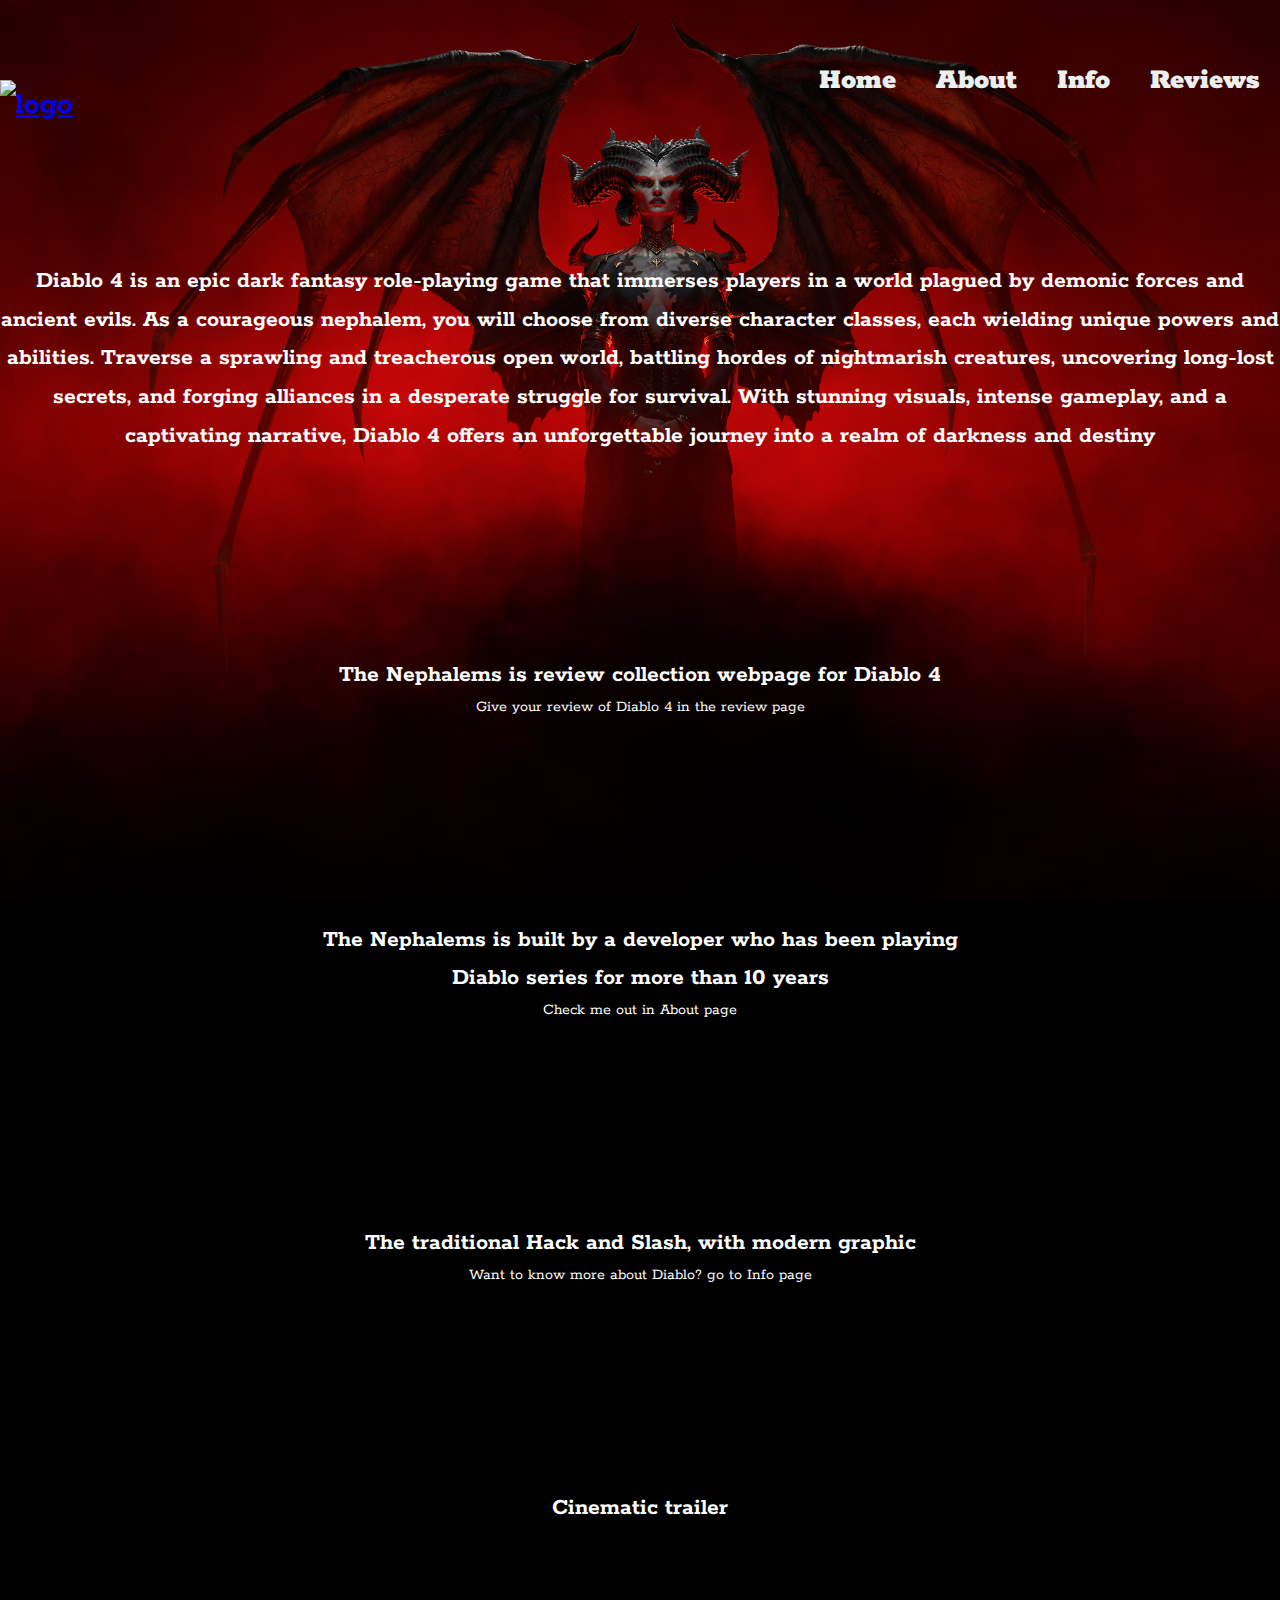
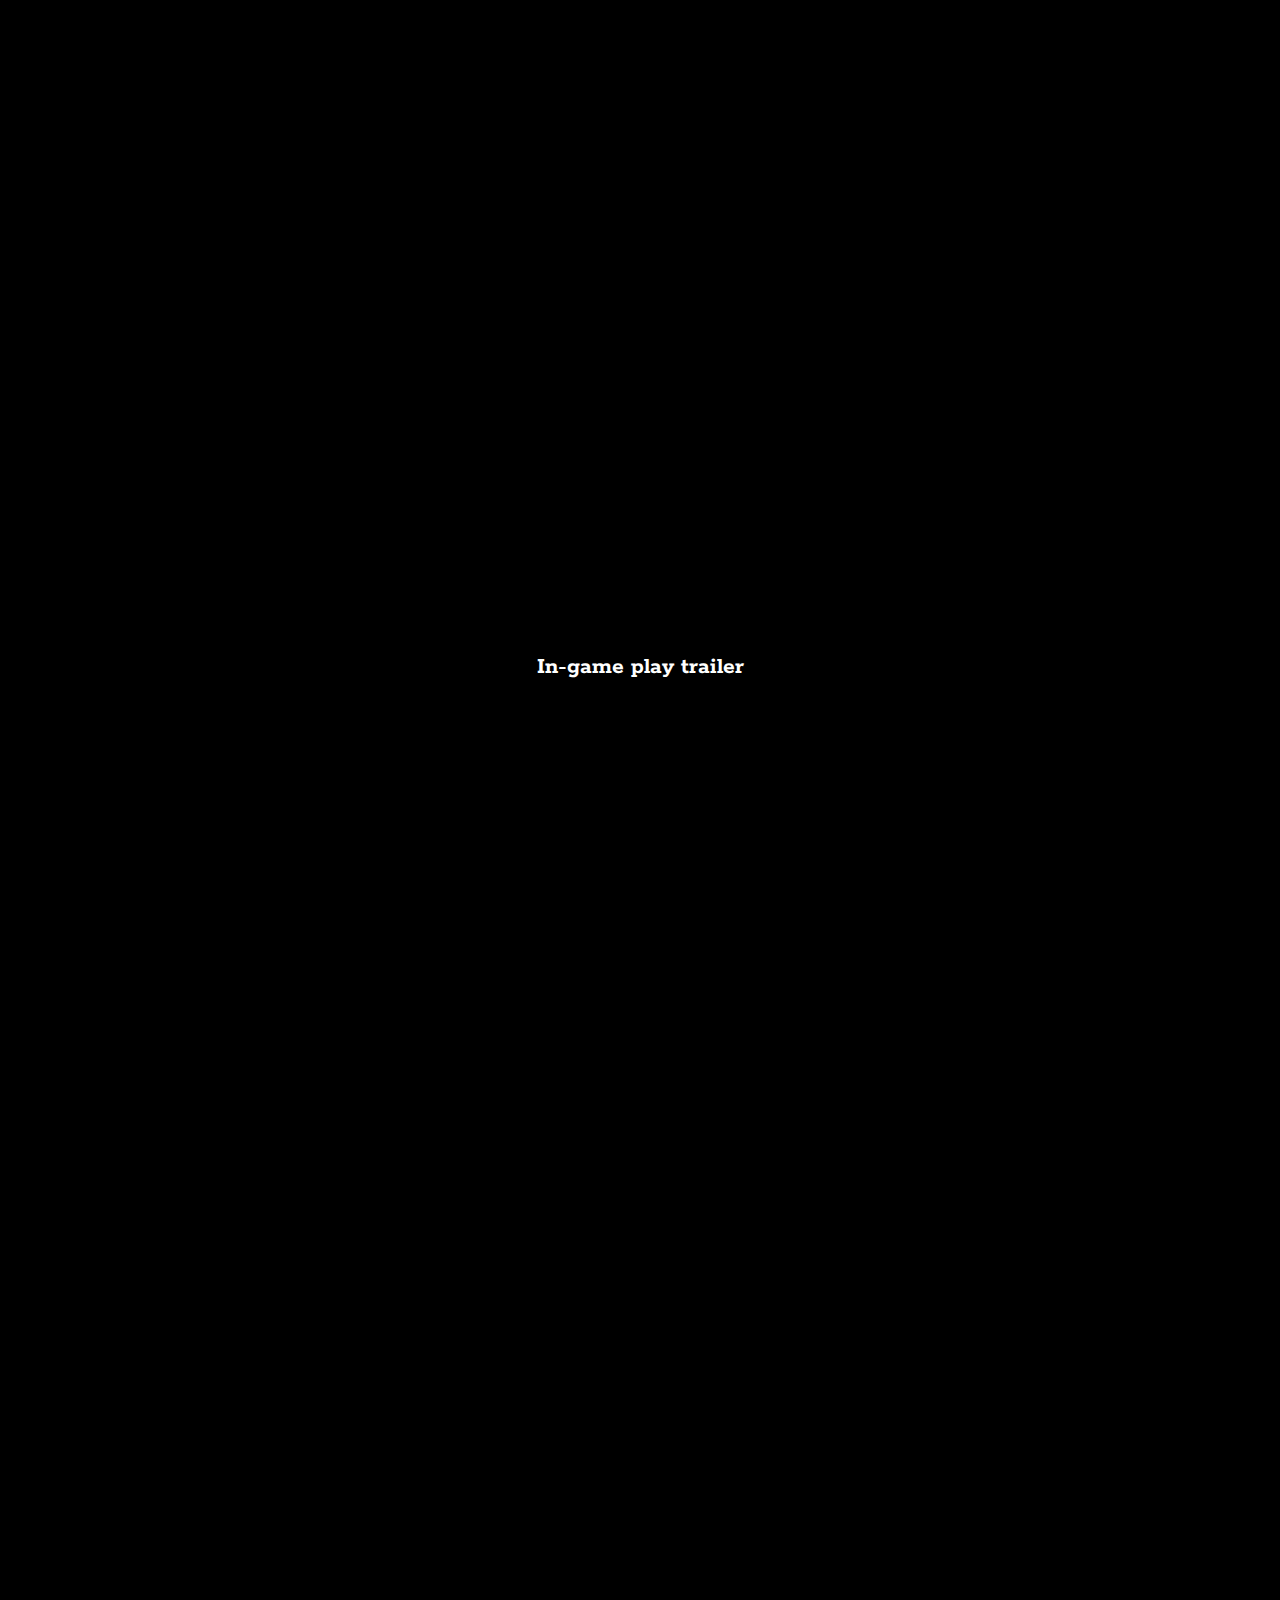
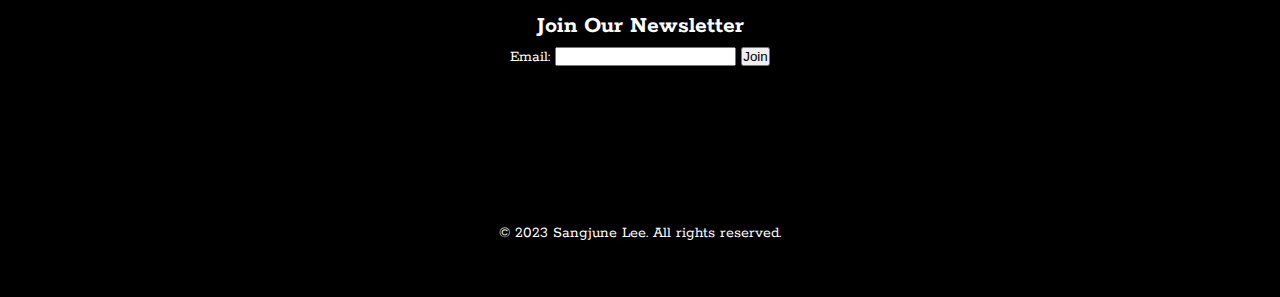
==== commit 8fde348f: "update" ====
--- a/index.html
+++ b/index.html
@@ -1,3 +1,8 @@
+<!-- Youtube link to video presentation
+https://youtu.be/sQcPVU1Nb_4
+Link to the project website
+https://sjlee411.github.io/SEN-WEB-FINAL/ -->
+
 <!DOCTYPE html>
 <html lang="en">
 <head>
@@ -9,7 +14,7 @@
     <!-- CSS -->
     <link rel="stylesheet" href="css/styles.css"> 
     <!-- FAVICON -->
-    <link rel="icon" type="image/png" href="./css/pngwing.com.png">
+    <link rel="icon" type="image/png" href="./images/pngwing.com.png">
     <!-- google fonts -->
     <link href="https://fonts.googleapis.com/css2?family=Rokkitt:wght@400;700&display=swap" rel="stylesheet">
 
@@ -17,7 +22,7 @@
 </head>
         <header>
             <h1>
-                <a href ="index.html" ><img src ="../images/Diablo_Logo.png"  alt = "logo" class= "logo-img"></a>
+                <a href ="index.html" ><img src ="./images/Diablo_Logo.png"  alt = "logo" class= "logo-img"></a>
             </h1>
         <nav>
             <ul class = "nav__links">
@@ -77,11 +82,12 @@
                     <button type="submit" id="joinButton">Join</button>
                 </form>
             </section>
+            <footer>
+                <p>&copy; 2023 Sangjune Lee. All rights reserved.</p>
+            </footer>
         </body>
         
-        <footer>
-            <p>&copy; 2023 Sangjune Lee. All rights reserved.</p>
-        </footer>
+
         </html>
         
 
--- a/css/styles.css
+++ b/css/styles.css
@@ -2,15 +2,7 @@
  * ================
  * Minimal css theme.
  * Project: https://github.com/oxalorg/sakura/
-favicon diablo log from https://www.pngwing.com/en/free-png-nlrpl
-lilith image from https://www.wallpaperflare.com/diablo-4-lilith-diablo-blizzard-entertainment-wallpaper-yjbus
-diable logo image from https://blizzard.gamespress.com/BlizzConline-Co-Streamer-Asset-Pack
-History full image from https://www.purediablo.com/the-diablo-history-timeline
-Lilith and inarius pic is form https://www.mirror.co.uk/gaming/diablo-4-should-offline-mode-30363158
-Fieldboss image from https://cdn.vox-cdn.com/thumbor/OQXvMt4ETDN_Bk5_22YRdFwVL-s=/0x0:7296x4416/920x613/filters:focal(3065x1625:4231x2791):format(webp)/cdn.vox-cdn.com/uploads/chorus_image/image/65615824/Combat_Scosglen_Multiplayer_World_Boss_png_jpgcopy.0.jpg
  */
- /* Reset default margin and padding for all elements */
-/* Reset default margin and padding for all elements */
 * {
   margin: 0;
   padding: 0;
@@ -24,15 +16,20 @@
   line-height: 1.618;
   color: #FFFFFF;
   background-image: url('../images/Lilith.jpg');
-  background-color: #f9f9f9;
+  background-color: #000000;
   background-repeat: no-repeat;
-  background-size: cover; /* Resize background image to cover entire container */
-  background-position: center center; /* Center the background image */
-  background-attachment: fixed; /* Prevent background from scrolling */
-  margin: 0; /* Remove default margin */
+  background-size: cover; 
+  background-position: center center; 
+  background-attachment: fixed;
+  margin: 0; 
+
+  @media screen and (max-width: 400px) {
+    background-size: contain; /* appropriate value for smaller screens */
+}
+  
+  
 }
 
-/* Header styles */
 header {
   display: flex;
   justify-content: space-between;
@@ -74,88 +71,9 @@
   color: #0088a9;
 }
 
-/* Call to Action styles */
-.cta {
-  order: 2;
-  margin-left: 20px;
-  padding: 9px 25px;
-  background-color: rgba(0, 136, 169, 1);
-  border: none;
-  border-radius: 50px;
-  cursor: pointer;
-  transition: all 0.3s ease 0s;
-}
-
-.cta:hover {
-  background-color: rgba(0, 136, 169, 0.8);
-}
-
-/* Mobile Nav styles */
-.menu {
-  display: none;
-}
-
-/* Overlay styles */
-.overlay {
-  height: 100%;
-  width: 0;
-  position: fixed;
-  z-index: 1;
-  left: 0;
-  top: 0;
-  background-color: #24252a;
-  overflow-x: hidden;
-  transition: all 0.5s ease 0s;
-}
-
-.overlay--active {
-  width: 100%;
-}
-
-.overlay__content {
-  display: flex;
-  height: 100%;
-  flex-direction: column;
-  align-items: center;
-  justify-content: center;
-}
-
-.overlay a {
-  padding: 15px;
-  font-size: 36px;
-  display: block;
-  transition: all 0.3s ease 0s;
-}
-
-.overlay a:hover,
-.overlay a:focus {
-  color: #0088a9;
-}
-
-.overlay .close {
-  position: absolute;
-  top: 20px;
-  right: 45px;
-  font-size: 60px;
-  color: #edf0f1;
-}
-
-/* Responsive adjustments */
-@media screen and (max-height: 450px) {
-  .overlay a {
-    font-size: 20px;
-  }
-  .overlay .close {
-    font-size: 40px;
-    top: 15px;
-    right: 35px;
-  }
-}
-
-/* Content section styles */
 .content-section {
   padding-top: 100px;
-  padding-bottom: 100px; /* Add padding to the bottom of content sections */
+  padding-bottom: 100px; 
 }
 
 /* Section styles */
@@ -166,15 +84,47 @@
 /* Footer styles */
 footer {
   text-align: center;
-  padding: 50px 0; /* Adjust padding for the footer */
+  padding: 50px 0; 
 }
 /*Info page*/
 .zoomable-image {
-  max-width: 80%; /* Ensure the image fits within the container */
+  max-width: 80%; 
   cursor: pointer;
   transition: transform 0.3s ease-in-out;
 }
 
 .zoomed {
-  transform: scale(1.5); /* Zoom effect */
+  transform: scale(1.5);
 }
+
+.review-card {
+  border: 1px solid #ddd;
+  padding: 20px;
+  margin: 20px 0;
+  border-radius: 10px;
+  box-shadow: 0px 0px 10px rgba(0, 0, 0, 0.2);
+}
+
+.review-card h3 {
+  font-size: 1.5rem;
+  margin-bottom: 5px;
+}
+
+.review-card p {
+  margin: 10px 0;
+}
+
+/* video */
+.video-wrapper {
+  position: relative;
+  overflow: hidden;
+  padding-top: 56.25%; 
+}
+
+.video-wrapper iframe {
+  position: absolute;
+  top: 0;
+  left: 0;
+  width: 100%;
+  height: 100%;
+}